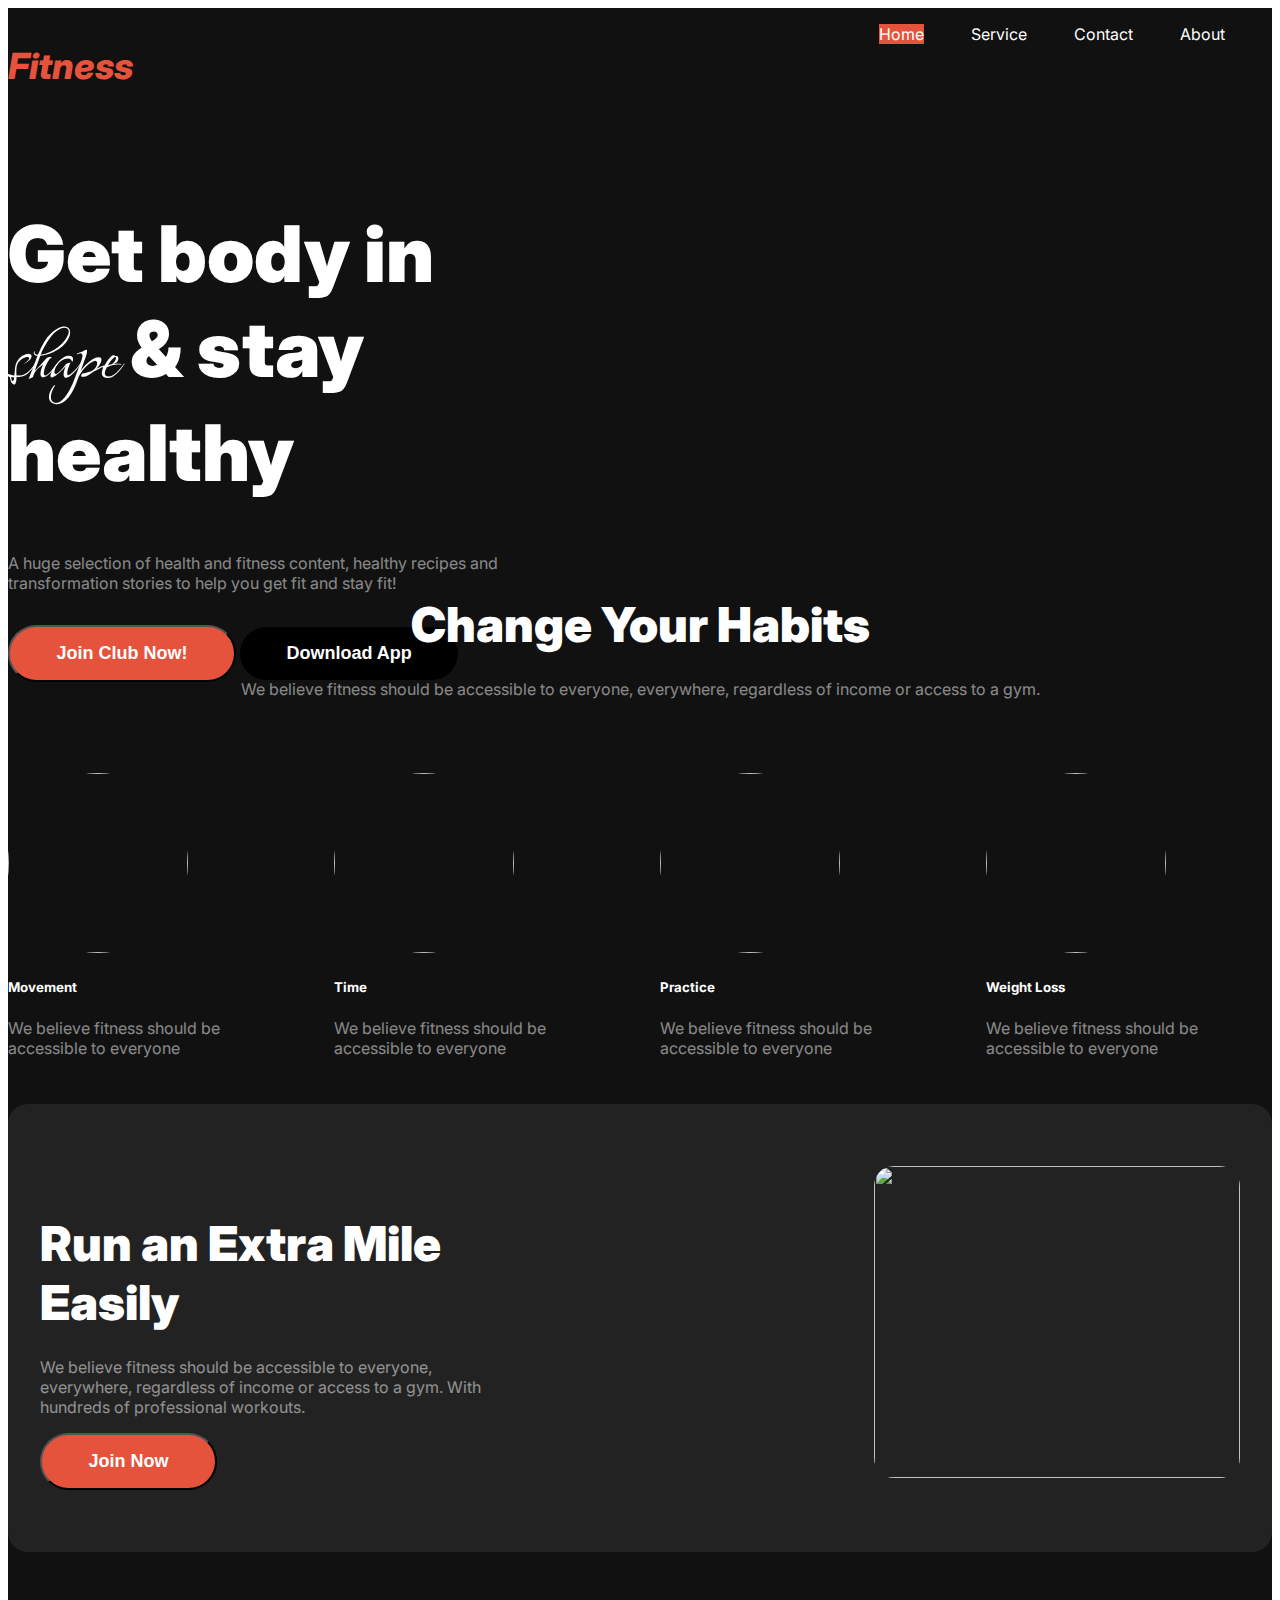
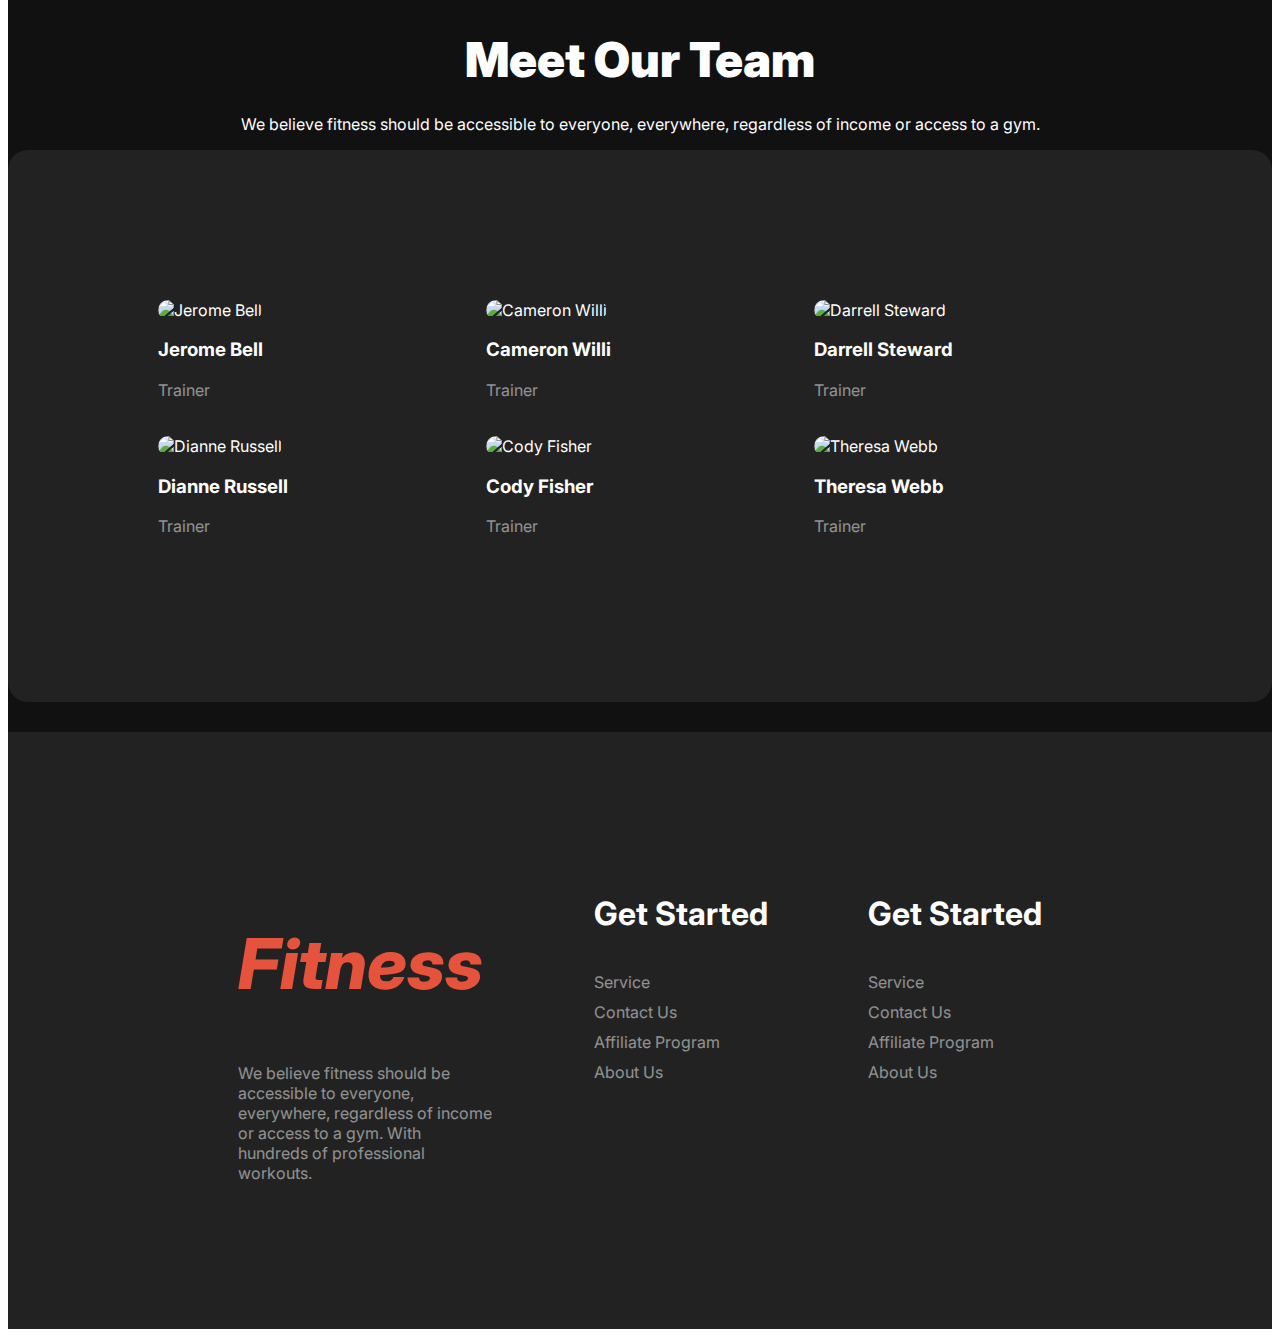
==== fitness.html @ 5d16619d "added footer" ====
<!DOCTYPE html>
<html lang="en">

<head>
    <meta charset="UTF-8">
    <meta name="viewport" content="width=device-width, initial-scale=1.0">
    <title>Fitness</title>
    <link rel="stylesheet" href="styles/workout.css">
</head>

<body class="inter">
    <header class="bg-dark">
        <nav class="navbar display-flex">
            <h3 class="brand">Fitness</h3>
            <ul class="display-flex">
                <li class="nav-item"><a href="" class="nav-link nav-background">Home</a></li>
                <li class="nav-item"><a href="" class="nav-link">Service</a></li>
                <li class="nav-item"><a href="" class="nav-link">Contact</a></li>
                <li class="nav-item"><a href="" class="nav-link">About</a></li>
            </ul>
        </nav>

        <!-- Get body in shape & stay healthy -->
        <section class="in-shape txt-color display-flex">
            <div class="banner-container">
                <div class="banner-text">
                    <h1 class="banner-title">Get body in <span class="grey-qo-regular"> shape</span> & stay healthy</h1>
                    <p class="description">A huge selection of health and fitness content, healthy recipes and transformation stories to help you get fit and stay fit!</p>
                    <div class="banner-button">
                        <button class="btn-primary">Join Club Now!</button>
                        <button class="btn-secondary">Download App</button>
                    </div>
                </div>
            </div>
            <div>
                <img src="images/Images 2.png" alt="">
            </div>
        </section>
    </header>
    <main class="bg-dark">
        <!-- change your habit -->
        <section class="in-shape txt-color">
            <h3 class="section-title align-center">Change Your Habits</h3>
            <p class="description align-center">We believe fitness should be accessible to everyone, everywhere, regardless of income or access to a gym.</p>
            <div class="habit-container display-flex">
                <div class="habit-card">
                    <div>
                        <img src="/images/image 3.png" alt="" class="round-img">
                        <h5 class="habit-name">Movement</h4>
                        <p class="description">We believe fitness should be accessible to everyone</h5>
                    </div>
                </div>
                <div class="habit-card">
                    <div>
                        <img src="/images/image 2.png" alt="" class="round-img">
                        <h5 class="habit-name">Time</h4>
                        <p class="description">We believe fitness should be accessible to everyone</h5>
                    </div>
                </div>
                <div class="habit-card">
                    <div>
                        <img src="/images/image 4.png" alt="" class="round-img">
                        <h5 class="habit-name">Practice</h4>
                        <p class="description">We believe fitness should be accessible to everyone</h5>
                    </div>
                </div>
                <div class="habit-card">
                    <div>
                        <img src="/images/image 5.png" alt="" class="round-img">
                        <h5 class="habit-name">Weight Loss</h4>
                        <p class="description">We believe fitness should be accessible to everyone</h5>
                    </div>
                </div>
            </div>

        </section>
        
        <!-- run extra mile -->
        <section class="in-shape txt-color secondary-bg promo-section">
            <div class="run-container">
                <div class="text-section">
                    <h3 class="section-title">Run an Extra Mile Easily</h3>
                    <p class="description">We believe fitness should be accessible to everyone, everywhere, regardless of income or access to a gym. With hundreds of professional workouts.</p>
                    <button class="btn-primary">Join Now</button>    
                </div>
                <div>
                    <img src="images/run.jpg" alt="" class="man-running">
                </div>
            </div>
        </section>
        
        <!-- meet our team -->
        <section class="in-shape txt-color">
            <h3 class="section-title align-center">Meet Our Team</h1>
            <p class="habit-description align-center">We believe fitness should be accessible to everyone, everywhere, regardless of income or access to a gym.</p>
            <div class="team-container promo-section">
                <div class="team-member">
                    <img src="images/trainer1.png" alt="Jerome Bell" class="meet-img">
                    <h3>Jerome Bell</h3>
                    <p class="txt-color description" class="meet-img">Trainer</p>
                </div>
                <div class="team-member">
                    <img src="images/trainer2.png" alt="Cameron Willi" class="meet-img">
                    <h3>Cameron Willi</h3>
                    <p class="txt-color description">Trainer</p>
                </div>
                <div class="team-member">
                    <img src="images/trainer3.png" alt="Darrell Steward" class="meet-img">
                    <h3>Darrell Steward</h3>
                    <p class="txt-color description">Trainer</p>
                </div>
                <div class="team-member">
                    <img src="images/trainer4.png" alt="Dianne Russell" class="meet-img">
                    <h3>Dianne Russell</h3>
                    <p class="txt-color description">Trainer</p>
                </div>
                <div class="team-member">
                    <img src="images/trainer5.png" alt="Cody Fisher" class="meet-img">
                    <h3>Cody Fisher</h3>
                    <p class="txt-color description">Trainer</p>
                </div>
                <div class="team-member">
                    <img src="images/trainer6.png" alt="Theresa Webb" class="meet-img">
                    <h3>Theresa Webb</h3>
                    <p class="txt-color description">Trainer</p>
                </div>
            </div>
        </section>

    </main>
    <footer class="secondary-bg txt-color">
        <div class="footer-column">
            <h2 class="footer-brand">Fitness</h2>
            <p class="txt-opacity">We believe fitness should be accessible to everyone, everywhere, regardless of income or access to a gym. With hundreds of professional workouts.</p>
        </div>
        <div class="footer-column">
            <h3 class="footer-get-started">Get Started</h3>
            <ul>
                <li><a href="" class="footer-link">Service</a></li>
                <li><a href="" class="footer-link">Contact Us</a></li>
                <li><a href="" class="footer-link">Affiliate Program</a></li>
                <li><a href="" class="footer-link">About Us</a></li>
            </ul>
        </div>
        <div class="footer-column">
            <h3 class="footer-get-started">Get Started</h3>
            <ul>
                <li><a href="" class="footer-link">Service</a></li>
                <li><a href="" class="footer-link">Contact Us</a></li>
                <li><a href="" class="footer-link">Affiliate Program</a></li>
                <li><a href="" class="footer-link">About Us</a></li>
            </ul>
        </div>
    </footer>
</body>

</html>
---- styles/workout.css ----
/* font related styles */

@import url('https://fonts.googleapis.com/css2?family=Inter:ital,opsz,wght@0,14..32,100..900;1,14..32,100..900&family=Work+Sans:ital,wght@0,100..900;1,100..900&display=swap');
@import url('https://fonts.googleapis.com/css2?family=Grey+Qo&display=swap');


.inter {
    font-family: "Inter", sans-serif;
    font-optical-sizing: auto;
    font-weight: 400;
    font-style: normal;
}

.grey-qo-regular {
    font-family: "Grey Qo", cursive;
    font-weight: 400;
    font-style: normal;
  }  

/* *{
    margin: 0;
    padding: 0;
    box-sizing: border-box;
} */

/* shared styles */

.bg-linear-grad{
    background-color: linear-gradient(180.00deg, rgb(17, 17, 17),rgba(119, 119, 119, 0) 100%);
}

.bg-dark {
    background-color: rgba(17, 17, 17, 1);
}

.txt-color {
    color: rgba(255, 255, 255, 1)
}

.txt-opacity{
    opacity: 50%;
}

.display-flex {
    display: flex;
}

.in-shape {
    justify-content: space-between;
    max-width: 1440px;
    margin: 0 auto;
    padding: 30px 0px;
}

.align-center{
    display: flex;
    justify-content: center;
    align-items: center;
}

.section-title{
    font-size: 48px;
    font-weight: 900;
    margin-bottom: 25px;
}

.description{
    opacity: 50%;
}

.secondary-bg{
    background-color: #222222;
}

/* header styles */


/* navbar related style */

.navbar {
    justify-content: space-between;
}

/* .nav-design{
    border: 10px;
    color: white;
    border-radius: 42px;
} */

.brand {
    font-weight: 800;
    font-size: 36px;
    font-style: italic;
    color: rgba(230, 83, 60, 1);
}

.nav-item {
    list-style: none;
    margin-right: 47px;
}

.nav-link {
    text-decoration: none;
    color: rgba(255, 255, 255, 1);
}

.nav-background{
    background-color: rgba(230, 83, 60, 1);;
}

.navbar {
    max-width: 1440px;
    margin: 0 auto;
}

.nav-item {
    list-style: none;
}

.btn-primary {
    background-color: rgba(230, 83, 60, 1);
    color: rgba(255, 255, 255, 1);
    padding: 16px 46.5px;
    font-size: 18px;
    font-weight: 600;
    border-radius: 42px;
}

.btn-secondary {
    background-color: black;
    color: rgba(255, 255, 255, 1);
    padding: 16px 46.5px;
    font-size: 18px;
    font-weight: 600;
    border: 1px;
    border-radius: 42px;
}

/* banner related styles */

.banner-container{

}

.banner-text{
    height: 281px;
    width: 520px;
    
}

.banner-title{
    font-size: 78px;
    font-weight: 900;
}


/* change your habit related styles */

.habit-container{
    display: flex;
    justify-content: center;
    align-items: center;
    gap: 40px;
    padding-top: 58px;
}

.round-img{
    width: 180px;
    height: 180px;
    border-radius: 50%;
}

.habit-card{
    display: flex;
    justify-content: center;
    align-items: center;
}

.banner-button{
    margin-top: 32px;
}

/* run extra milage related style */

.promo-section {
    background-color: #222222;
    border-radius: 20px;
}

.run-container{
    display: flex;
    justify-content: space-between;
    border-radius: 20px;
    padding: 32px;
}

.man-running {
    width: 366px;
    height: 312px;
    border-radius: 20px;
}

.our-features{
    margin-left: 130px;
    max-width: 530px;
}

.text-section{
    width: 443px;
}

/* meet our team related style */

.team-container{
    display: grid;
    grid-template-columns: repeat(3, 1fr);
    gap: 20px;
    padding: 150px;
    justify-content: center;
}

.meet-img{
    width: 326.67px;
    height: 272px;
    border-radius: 18px;
}

/* footer styles */
footer{
    padding: 130px 230px;
    display: flex;
    gap: 100px;
    justify-content: space-between;
}
.footer-column1{
    width: 443px;
    height: 176px;
}

.footer-column{
    width: 33.34%;
}

.footer-column ul {
    list-style: none; /* Removes bullet points */
    padding-left: 0;  /* Removes padding on the left side of the list */
    margin: 0;        /* Removes margin */
}

.footer-column ul li {
    margin-bottom: 10px;
    padding-left: 0;  /* Ensures no padding on the list items */
}

.footer-brand {
    width: 256px;
    height: 84px;
    font-weight: 800;
    font-size: 70px;
    font-style: italic;
    color: rgba(230, 83, 60, 1);
}

.footer-link {
    text-decoration: none;
    color: rgba(255, 255, 255);
    opacity: 50%;
}

.footer-get-started{
    font-weight: 700;
    font-size: 32px;
    margin-bottom: 39px;
}

/* .footer-in-shape {
    justify-content: space-between;
    max-width: 1440px;
    margin: 0 auto;
    padding: 30px 0px;
} */
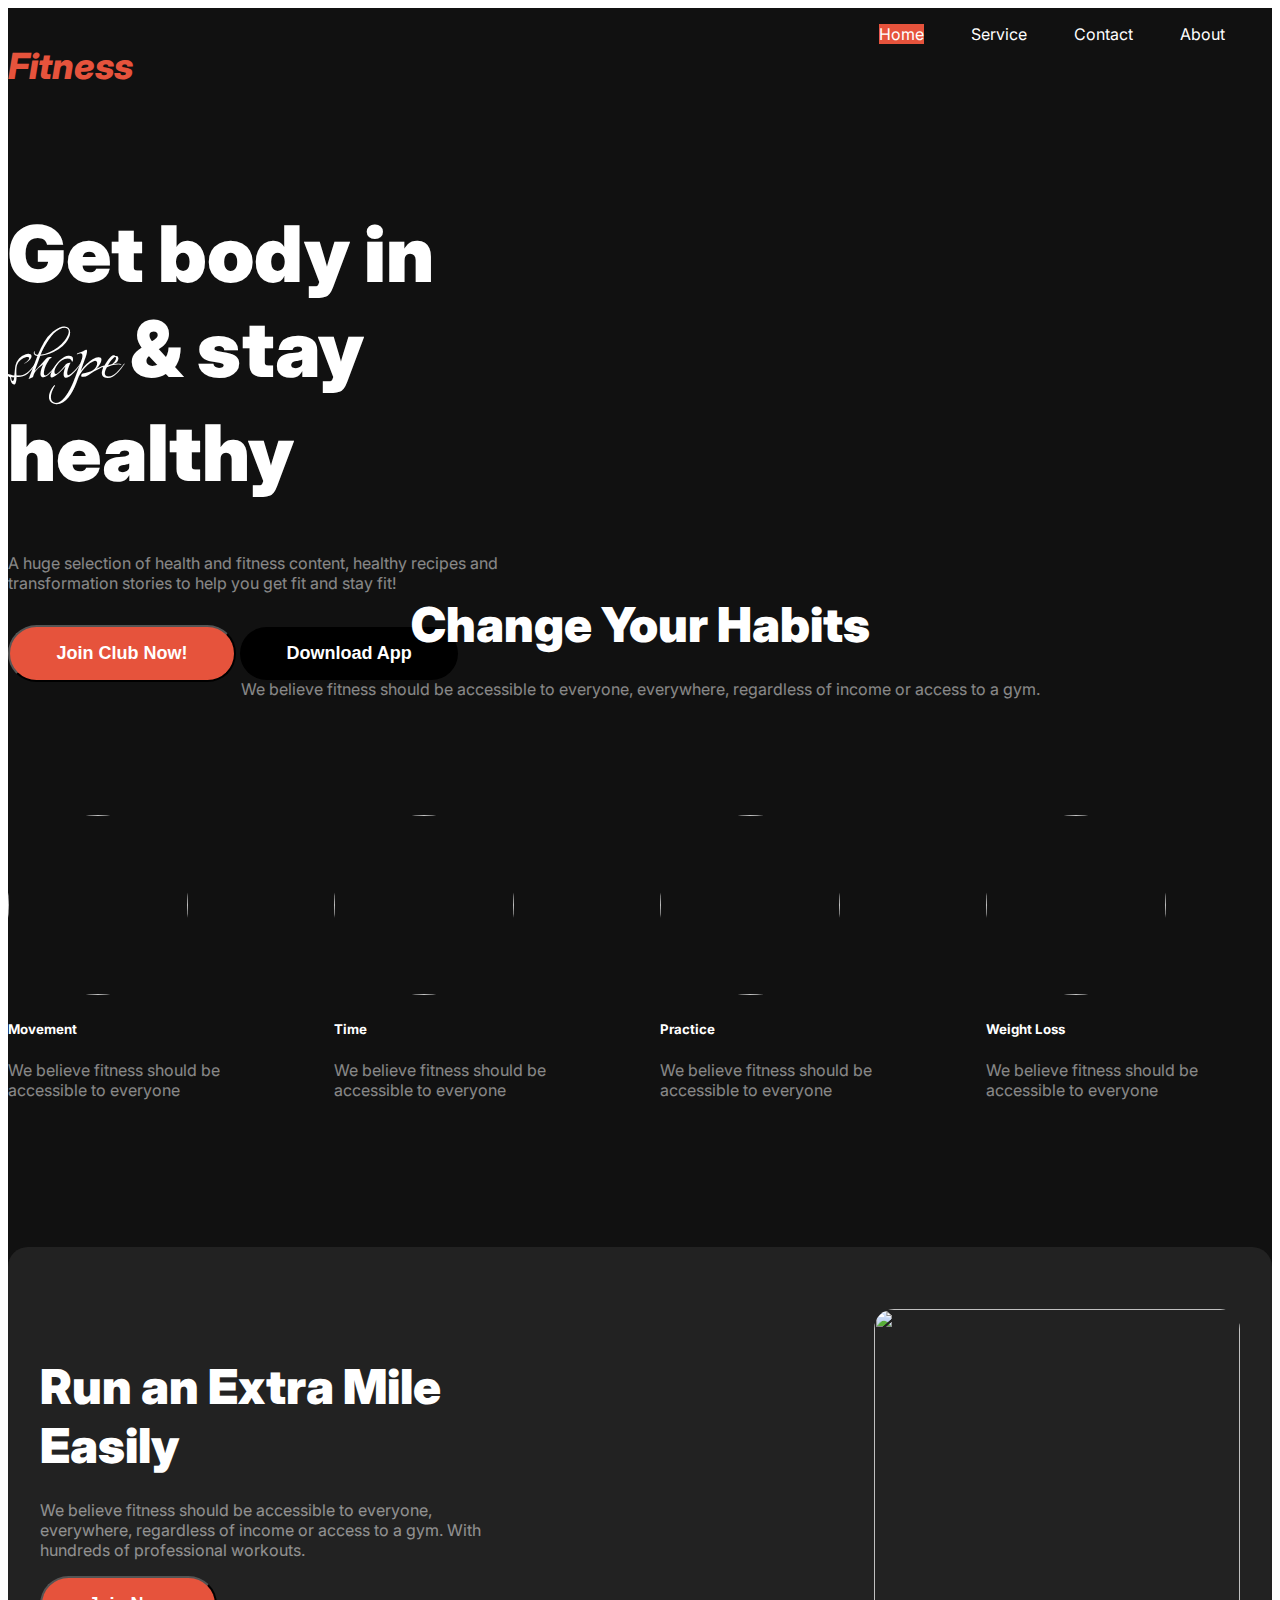
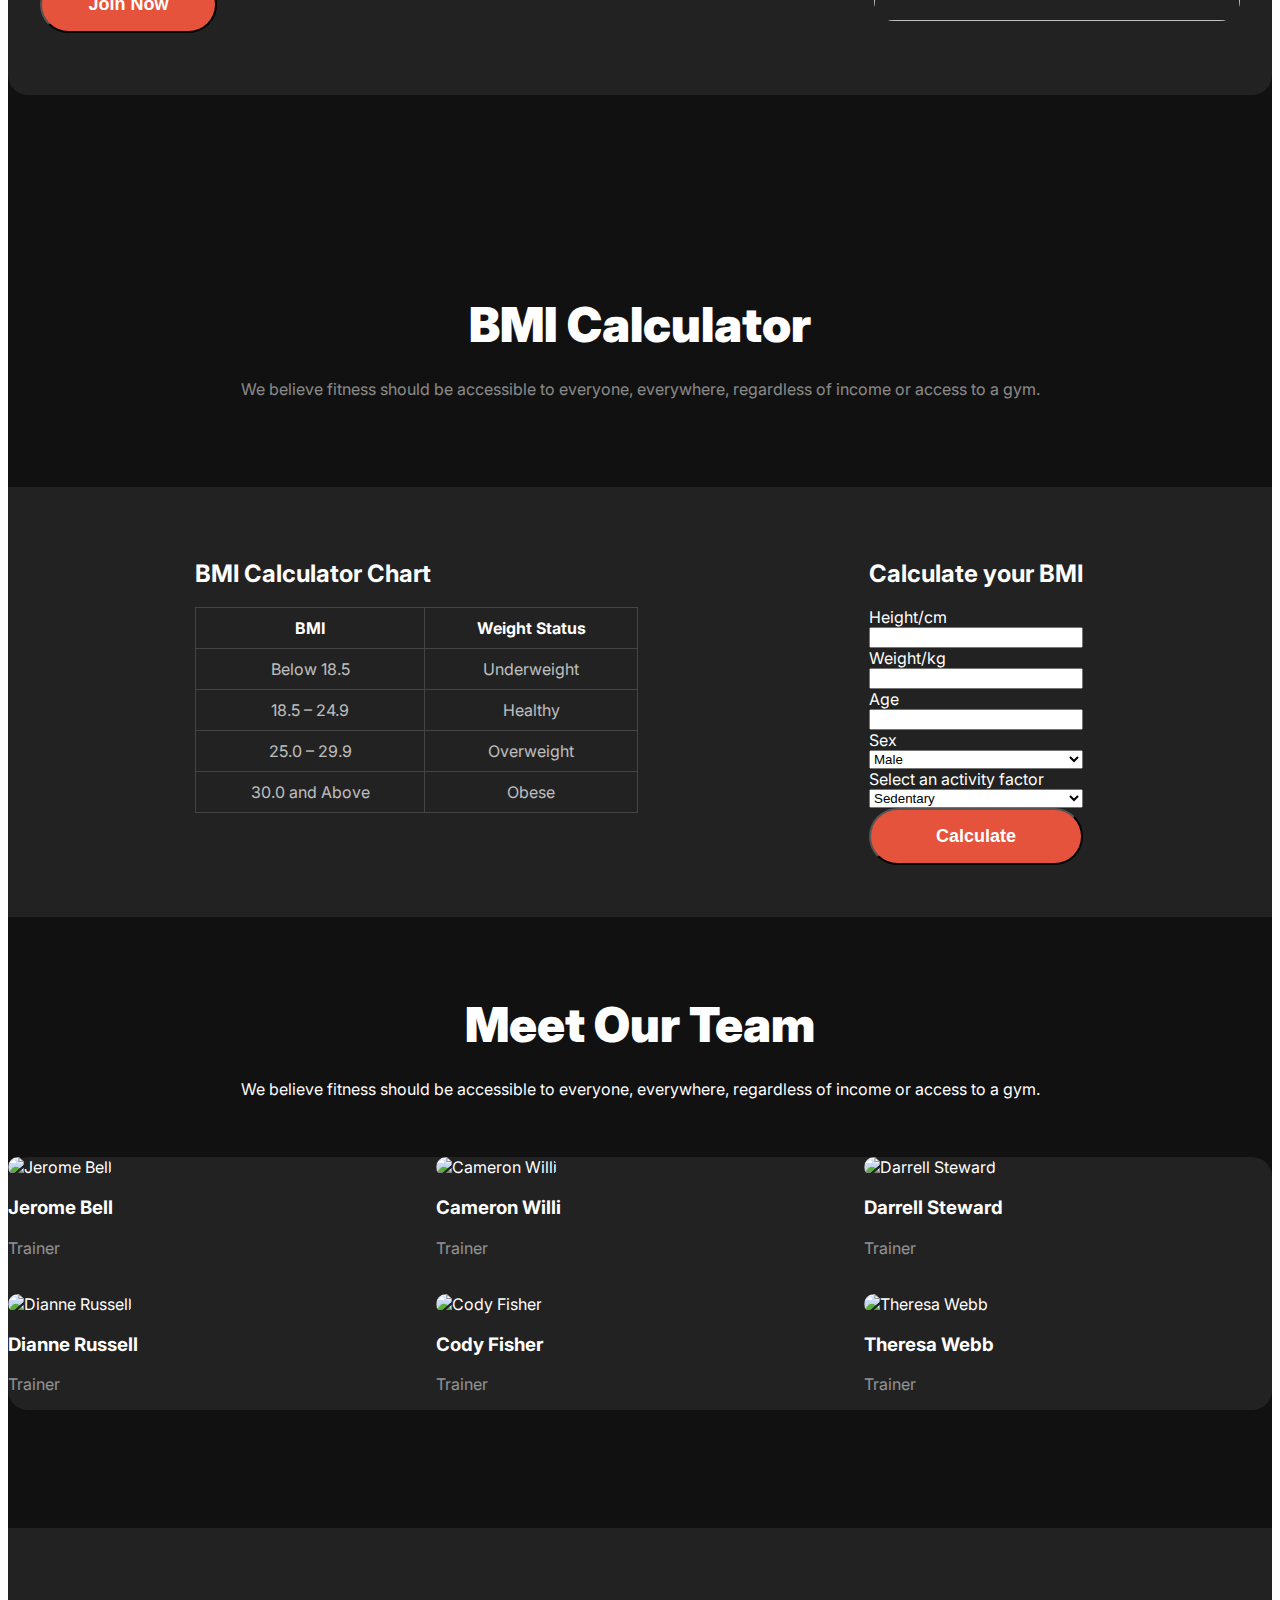
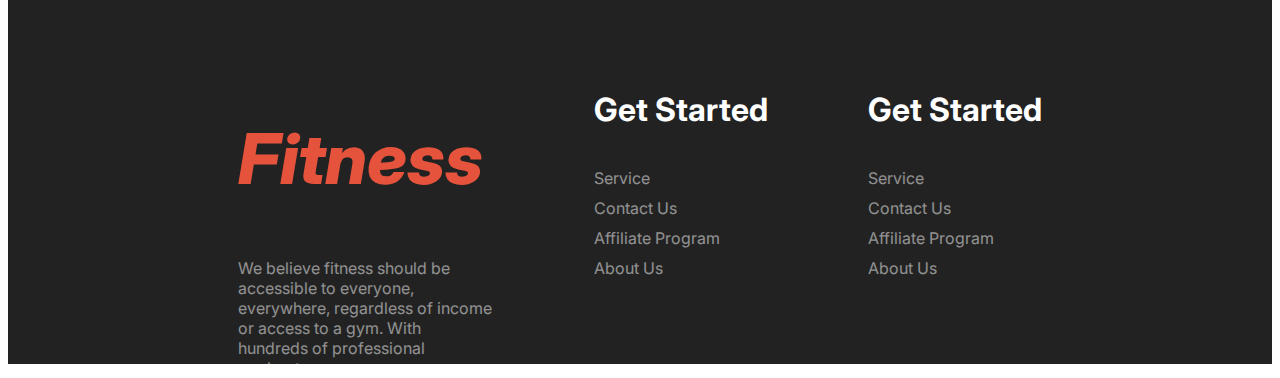
==== commit cc573444: "added change" ====
--- a/fitness.html
+++ b/fitness.html
@@ -25,7 +25,8 @@
             <div class="banner-container">
                 <div class="banner-text">
                     <h1 class="banner-title">Get body in <span class="grey-qo-regular"> shape</span> & stay healthy</h1>
-                    <p class="description">A huge selection of health and fitness content, healthy recipes and transformation stories to help you get fit and stay fit!</p>
+                    <p class="description">A huge selection of health and fitness content, healthy recipes and
+                        transformation stories to help you get fit and stay fit!</p>
                     <div class="banner-button">
                         <button class="btn-primary">Join Club Now!</button>
                         <button class="btn-secondary">Download App</button>
@@ -41,97 +42,172 @@
         <!-- change your habit -->
         <section class="in-shape txt-color">
             <h3 class="section-title align-center">Change Your Habits</h3>
-            <p class="description align-center">We believe fitness should be accessible to everyone, everywhere, regardless of income or access to a gym.</p>
+            <p class="description align-center">We believe fitness should be accessible to everyone, everywhere,
+                regardless of income or access to a gym.</p>
             <div class="habit-container display-flex">
                 <div class="habit-card">
                     <div>
                         <img src="/images/image 3.png" alt="" class="round-img">
                         <h5 class="habit-name">Movement</h4>
-                        <p class="description">We believe fitness should be accessible to everyone</h5>
+                            <p class="description">We believe fitness should be accessible to everyone
+                        </h5>
                     </div>
                 </div>
                 <div class="habit-card">
                     <div>
                         <img src="/images/image 2.png" alt="" class="round-img">
                         <h5 class="habit-name">Time</h4>
-                        <p class="description">We believe fitness should be accessible to everyone</h5>
+                            <p class="description">We believe fitness should be accessible to everyone
+                        </h5>
                     </div>
                 </div>
                 <div class="habit-card">
                     <div>
                         <img src="/images/image 4.png" alt="" class="round-img">
                         <h5 class="habit-name">Practice</h4>
-                        <p class="description">We believe fitness should be accessible to everyone</h5>
+                            <p class="description">We believe fitness should be accessible to everyone
+                        </h5>
                     </div>
                 </div>
                 <div class="habit-card">
                     <div>
                         <img src="/images/image 5.png" alt="" class="round-img">
                         <h5 class="habit-name">Weight Loss</h4>
-                        <p class="description">We believe fitness should be accessible to everyone</h5>
-                    </div>
-                </div>
-            </div>
-
-        </section>
-        
+                            <p class="description">We believe fitness should be accessible to everyone
+                        </h5>
+                    </div>
+                </div>
+            </div>
+
+        </section>
+
         <!-- run extra mile -->
         <section class="in-shape txt-color secondary-bg promo-section">
             <div class="run-container">
                 <div class="text-section">
                     <h3 class="section-title">Run an Extra Mile Easily</h3>
-                    <p class="description">We believe fitness should be accessible to everyone, everywhere, regardless of income or access to a gym. With hundreds of professional workouts.</p>
-                    <button class="btn-primary">Join Now</button>    
+                    <p class="description">We believe fitness should be accessible to everyone, everywhere, regardless
+                        of income or access to a gym. With hundreds of professional workouts.</p>
+                    <button class="btn-primary">Join Now</button>
                 </div>
                 <div>
                     <img src="images/run.jpg" alt="" class="man-running">
                 </div>
             </div>
         </section>
-        
+
+        <!-- bmi calculator -->
+        <section class="bmi-margin">
+            <div class="bmi-container txt-color">
+                <h3 class="section-title align-center">BMI Calculator</h3>
+                <p class="description align-center">We believe fitness should be accessible to everyone, everywhere,
+                    regardless of income or access to a gym.</p>
+                <div class="bmi-section secondary-bg">
+                    <div class="duijoner-abba display-flex">
+                        <div class="bmi-chart">
+                            <h2>BMI Calculator Chart</h2>
+                            <table>
+                                <tr>
+                                    <th>BMI</th>
+                                    <th>Weight Status</th>
+                                </tr>
+                                <tr>
+                                    <td>Below 18.5</td>
+                                    <td>Underweight</td>
+                                </tr>
+                                <tr>
+                                    <td>18.5 – 24.9</td>
+                                    <td>Healthy</td>
+                                </tr>
+                                <tr>
+                                    <td>25.0 – 29.9</td>
+                                    <td>Overweight</td>
+                                </tr>
+                                <tr>
+                                    <td>30.0 and Above</td>
+                                    <td>Obese</td>
+                                </tr>
+                            </table>
+                        </div>
+                        <div class="bmi-calculator">
+                            <h2>Calculate your BMI</h2>
+                            <form>
+                                <label for="height">Height/cm</label>
+                                <input type="number" id="height" name="height" required>
+
+                                <label for="weight">Weight/kg</label>
+                                <input type="number" id="weight" name="weight" required>
+
+                                <label for="age">Age</label>
+                                <input type="number" id="age" name="age" required>
+
+                                <label for="sex">Sex</label>
+                                <select id="sex" name="sex" required>
+                                    <option value="male">Male</option>
+                                    <option value="female">Female</option>
+                                </select>
+
+                                <label for="activity">Select an activity factor</label>
+                                <select id="activity" name="activity" required>
+                                    <option value="sedentary">Sedentary</option>
+                                    <option value="lightly_active">Lightly active</option>
+                                    <option value="moderately_active">Moderately active</option>
+                                    <option value="very_active">Very active</option>
+                                </select>
+
+                                <button class="btn-primary">Calculate</button>
+                            </form>
+                        </div>
+                    </div>
+                </div>
+
+            </div>
+        </section>
         <!-- meet our team -->
         <section class="in-shape txt-color">
             <h3 class="section-title align-center">Meet Our Team</h1>
-            <p class="habit-description align-center">We believe fitness should be accessible to everyone, everywhere, regardless of income or access to a gym.</p>
-            <div class="team-container promo-section">
-                <div class="team-member">
-                    <img src="images/trainer1.png" alt="Jerome Bell" class="meet-img">
-                    <h3>Jerome Bell</h3>
-                    <p class="txt-color description" class="meet-img">Trainer</p>
-                </div>
-                <div class="team-member">
-                    <img src="images/trainer2.png" alt="Cameron Willi" class="meet-img">
-                    <h3>Cameron Willi</h3>
-                    <p class="txt-color description">Trainer</p>
-                </div>
-                <div class="team-member">
-                    <img src="images/trainer3.png" alt="Darrell Steward" class="meet-img">
-                    <h3>Darrell Steward</h3>
-                    <p class="txt-color description">Trainer</p>
-                </div>
-                <div class="team-member">
-                    <img src="images/trainer4.png" alt="Dianne Russell" class="meet-img">
-                    <h3>Dianne Russell</h3>
-                    <p class="txt-color description">Trainer</p>
-                </div>
-                <div class="team-member">
-                    <img src="images/trainer5.png" alt="Cody Fisher" class="meet-img">
-                    <h3>Cody Fisher</h3>
-                    <p class="txt-color description">Trainer</p>
-                </div>
-                <div class="team-member">
-                    <img src="images/trainer6.png" alt="Theresa Webb" class="meet-img">
-                    <h3>Theresa Webb</h3>
-                    <p class="txt-color description">Trainer</p>
-                </div>
-            </div>
+                <p class="habit-description align-center">We believe fitness should be accessible to everyone,
+                    everywhere, regardless of income or access to a gym.</p>
+                <div class="team-container promo-section">
+                    <div class="team-member">
+                        <img src="images/trainer1.png" alt="Jerome Bell" class="meet-img">
+                        <h3>Jerome Bell</h3>
+                        <p class="txt-color description" class="meet-img">Trainer</p>
+                    </div>
+                    <div class="team-member">
+                        <img src="images/trainer2.png" alt="Cameron Willi" class="meet-img">
+                        <h3>Cameron Willi</h3>
+                        <p class="txt-color description">Trainer</p>
+                    </div>
+                    <div class="team-member">
+                        <img src="images/trainer3.png" alt="Darrell Steward" class="meet-img">
+                        <h3>Darrell Steward</h3>
+                        <p class="txt-color description">Trainer</p>
+                    </div>
+                    <div class="team-member">
+                        <img src="images/trainer4.png" alt="Dianne Russell" class="meet-img">
+                        <h3>Dianne Russell</h3>
+                        <p class="txt-color description">Trainer</p>
+                    </div>
+                    <div class="team-member">
+                        <img src="images/trainer5.png" alt="Cody Fisher" class="meet-img">
+                        <h3>Cody Fisher</h3>
+                        <p class="txt-color description">Trainer</p>
+                    </div>
+                    <div class="team-member">
+                        <img src="images/trainer6.png" alt="Theresa Webb" class="meet-img">
+                        <h3>Theresa Webb</h3>
+                        <p class="txt-color description">Trainer</p>
+                    </div>
+                </div>
         </section>
 
     </main>
     <footer class="secondary-bg txt-color">
         <div class="footer-column">
             <h2 class="footer-brand">Fitness</h2>
-            <p class="txt-opacity">We believe fitness should be accessible to everyone, everywhere, regardless of income or access to a gym. With hundreds of professional workouts.</p>
+            <p class="txt-opacity">We believe fitness should be accessible to everyone, everywhere, regardless of income
+                or access to a gym. With hundreds of professional workouts.</p>
         </div>
         <div class="footer-column">
             <h3 class="footer-get-started">Get Started</h3>
--- a/styles/workout.css
+++ b/styles/workout.css
@@ -162,6 +162,7 @@
     align-items: center;
     gap: 40px;
     padding-top: 58px;
+    margin-top: 58px;
 }
 
 .round-img{
@@ -180,11 +181,16 @@
     margin-top: 32px;
 }
 
+.habit-name{
+    align-items: center;
+}
+
 /* run extra milage related style */
 
 .promo-section {
     background-color: #222222;
     border-radius: 20px;
+    margin-top: 101px;
 }
 
 .run-container{
@@ -209,13 +215,71 @@
     width: 443px;
 }
 
+/* bmi related styles */
+
+.bmi-margin{
+    margin-top: 200px;
+    
+}
+.bmi-container{
+    
+}
+
+.bmi-section{
+    
+}
+
+.duijoner-abba{
+    margin-top: 88px;
+    padding-top: 52px;
+    padding-bottom: 52px;
+    padding-left: 187px;
+    padding-right: 189px;
+    justify-content: space-between;
+}
+
+.bmi-chart{
+    width: 443px;
+}
+
+.bmi-chart, .bmi-calculator {
+    
+}
+
+/* .bmi-calculator{
+    width: 577px;
+} */
+
+
+form {
+    display: flex;
+    flex-direction: column;
+}
+
+table {
+    width: 100%;
+    border-collapse: collapse; /* This ensures borders don't overlap */
+}
+
+th, td {
+    padding: 10px;
+    border: 1px solid #444; /* Border for each cell */
+    text-align: center;
+}
+
+td {
+    opacity: 70%;
+}
+
 /* meet our team related style */
 
 .team-container{
+    margin-top: 58px;
+    margin-bottom: 88px;
     display: grid;
     grid-template-columns: repeat(3, 1fr);
     gap: 20px;
-    padding: 150px;
+    /* padding: 54px; */
     justify-content: center;
 }
 
@@ -232,7 +296,7 @@
     gap: 100px;
     justify-content: space-between;
 }
-.footer-column1{
+.footer-column{
     width: 443px;
     height: 176px;
 }
